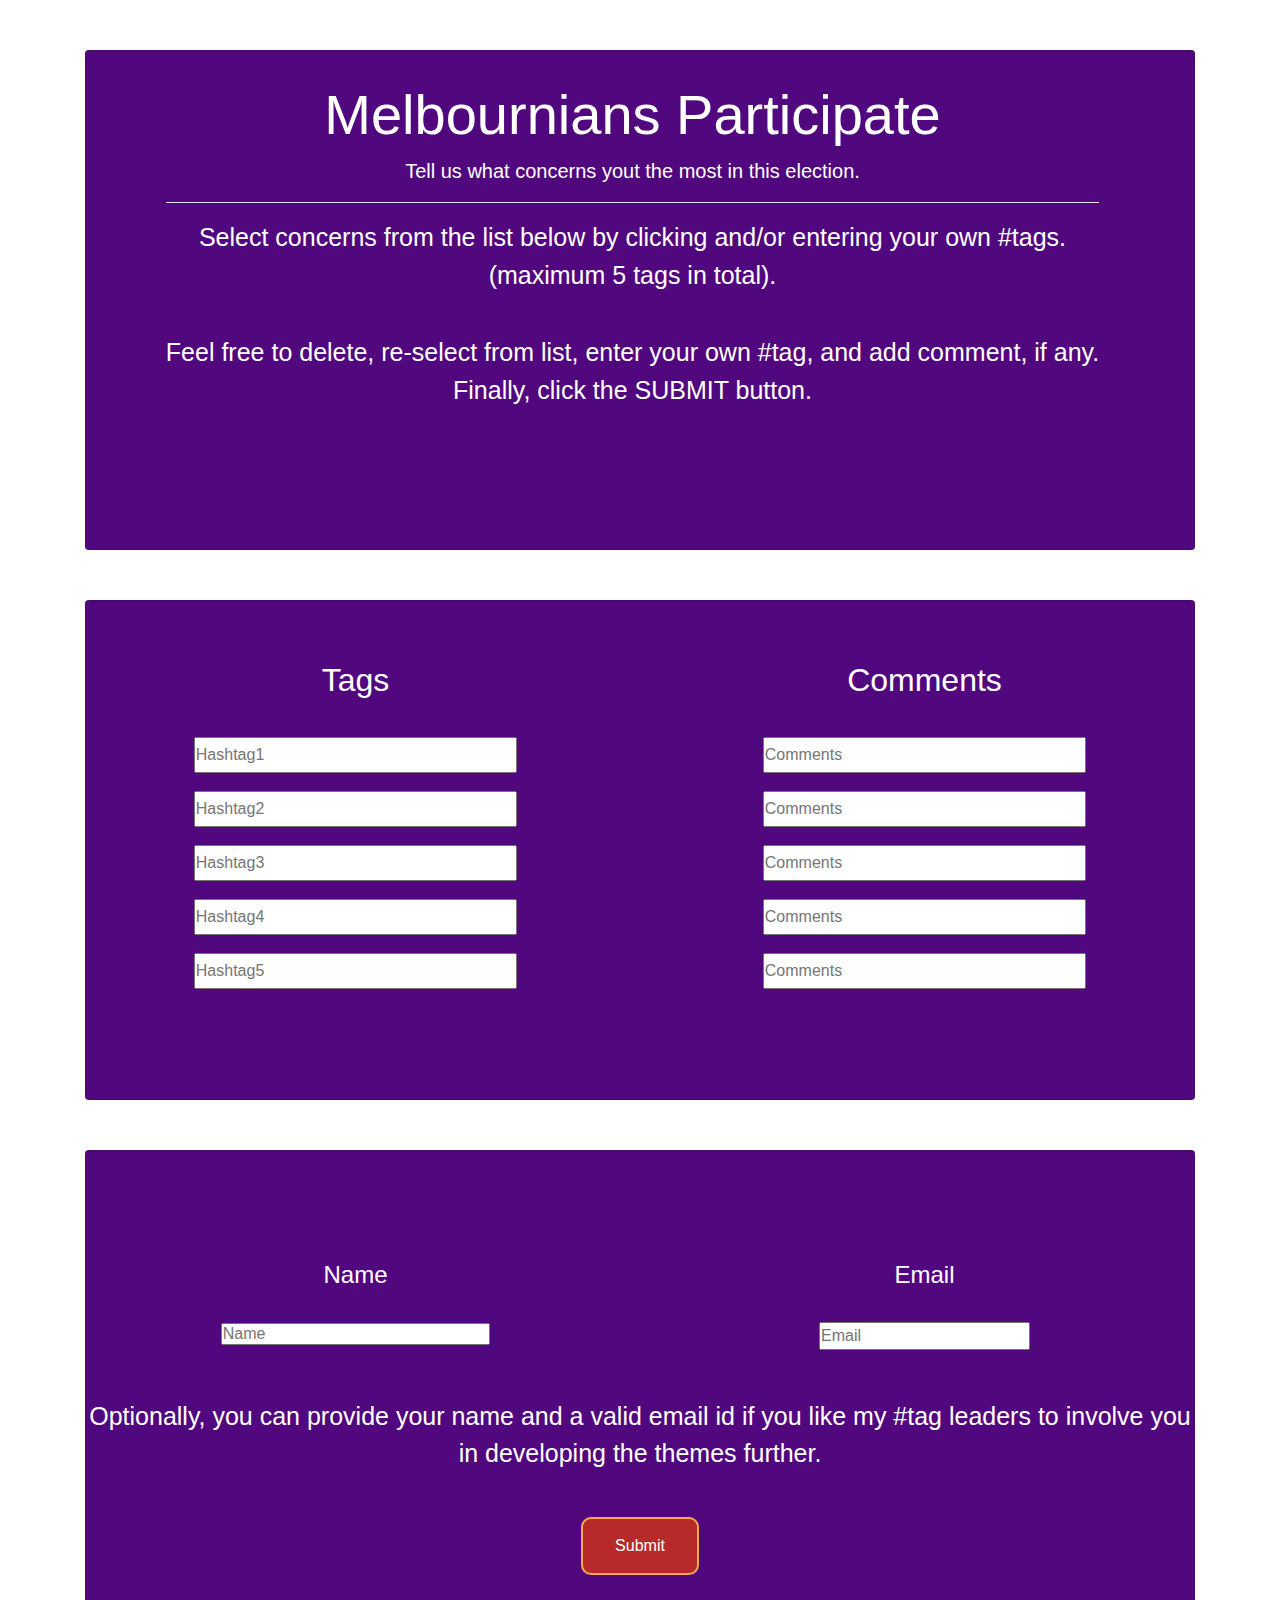
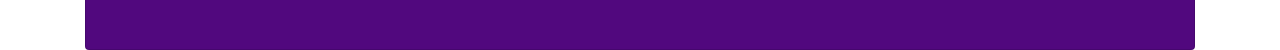
==== Melbourne-3/index.html @ 526737f9 "Merge pull request #10 from TaniyaFaisal/main" ====
<!DOCTYPE html>
<html lang="en">
  <head>
    <meta charset="UTF-8" />
    <meta name="viewport" content="width=device-width, initial-scale=1.0" />
    <link
      rel="stylesheet"
      href="https://stackpath.bootstrapcdn.com/bootstrap/4.3.1/css/bootstrap.min.css"
      integrity="sha384-ggOyR0iXCbMQv3Xipma34MD+dH/1fQ784/j6cY/iJTQUOhcWr7x9JvoRxT2MZw1T"
      crossorigin="anonymous"
    />
    <link rel="stylesheet" href="style.css" />
    <link
      href="https://fonts.googleapis.com/css2?family=Alegreya:ital@1&display=swap"
      rel="stylesheet"
    />
    <link
      href="https://fonts.googleapis.com/css2?family=Cairo:wght@600&display=swap"
      rel="stylesheet"
    />
    <link
      rel="stylesheet"
      href="https://maxcdn.bootstrapcdn.com/bootstrap/4.0.0/css/bootstrap.min.css"
      integrity="sha384-Gn5384xqQ1aoWXA+058RXPxPg6fy4IWvTNh0E263XmFcJlSAwiGgFAW/dAiS6JXm"
      crossorigin="anonymous"
    />
    <script src="https://ajax.googleapis.com/ajax/libs/jquery/3.5.1/jquery.min.js"></script>
    <script
      src="https://stackpath.bootstrapcdn.com/bootstrap/4.3.1/js/bootstrap.min.js"
      integrity="sha384-JjSmVgyd0p3pXB1rRibZUAYoIIy6OrQ6VrjIEaFf/nJGzIxFDsf4x0xIM+B07jRM"
      crossorigin="anonymous"
    ></script>
    <script src="index.js"></script>
    <title>City of Melbourne</title>
  </head>
  <body>
    <div class="container">
      <div class="card tab1">
        <div class="row">
          <div class="col-sm-1"></div>
          <div>
            <h1 class="display-4">Melbournians Participate</h1>
            <p class="lead">
              Tell us what concerns yout the most in this election.
            </p>
            <hr class="my-3" />
            <p>
              Select concerns from the list below by clicking and/or entering
              your own #tags. <br />
              (maximum 5 tags in total).
            </p>
            <br />
            <p>
              Feel free to delete, re-select from list, enter your own #tag, and
              add comment, if any. <br />Finally, click the SUBMIT button.
            </p>
          </div>
        </div>
      </div>
      <div class="card tab1">
        <div class="row tab2">
          <div class="col-sm-6">
            <h2>Tags</h2>
          </div>
          <div class="col-sm-6">
            <h2>Comments</h2>
          </div>
          <div class="col-sm-6">
            <input
              list="tags"
              name="tag1"
              id="tag1"
              class="tagName"
              placeholder="Hashtag1"
            />
          </div>
          <div class="col-sm-6">
            <input type="text" class="comments" placeholder="Comments" />
          </div>
          <div class="col-sm-6">
            <input
              list="tags"
              name="tag2"
              id="tag2"
              class="tagName"
              placeholder="Hashtag2"
            />
          </div>
          <div class="col-sm-6">
            <input type="text" class="comments" placeholder="Comments" />
          </div>
          <div class="col-sm-6">
            <input
              list="tags"
              name="tag3"
              id="tag3"
              class="tagName"
              placeholder="Hashtag3"
            />
          </div>
          <div class="col-sm-6">
            <input type="text" class="comments" placeholder="Comments" />
          </div>
          <div class="col-sm-6">
            <input
              list="tags"
              name="tag4"
              id="tag4"
              class="tagName"
              placeholder="Hashtag4"
            />
          </div>
          <div class="col-sm-6">
            <input type="text" class="comments" placeholder="Comments" />
          </div>
          <div class="col-sm-6">
            <input
              list="tags"
              name="tag5"
              id="tag5"
              class="tagName"
              placeholder="Hashtag5"
            />
          </div>
          <div class="col-sm-6">
            <input type="text" class="comments" placeholder="Comments" />
          </div>

          <datalist id="tags" class="tagList" name="tagList">
            <option value="#MaintainsUrbanBiosphere"></option>
            <option value="#CaptureAndRescueStormWater"></option>
            <option value="#DesignForAndByPeople"></option>
            <option value="#DigitalTransformationOfCouncilBureacrats"></option>
            <option value="#NewAreasOfEmployment"></option>
            <option value="#PropertyPrice"></option>
            <option value="#CovidOutbreakGuardRegulation"></option>
            <option value="#CitizenParticipationInDirectDemocracy"></option>
            <option value="#AffordableCommunityFacilitiesAndServices"></option>
            <option value="#SupportHomeless"></option>
            <option value="#CreativeValue"></option>
            <option value="#E-learningPolicies"></option>
            <option value="#CyclistFriendlyCity"></option>
            <option value="#AffordablePublicTransport"></option>
            <option value="#EnableCitizenEngagementWithNewTechnology"></option>
            <option value="#OpenupGovernmentData"></option>
            <option value="#CityCleanness"></option>
            <option value="#MoreHotspot"></option>
            <option value="#AcknowledgeAboriginalIdentity"></option>
            <option value="#MoreMinorityRights"></option>
          </datalist>
        </div>
      </div>

      <div class="card tab1">
        <form id="form1">
          <div class="row">
            <div class="col-sm-6">
              <center>
                <h4>Name</h4>
                <br />
                <input
                  type="text"
                  id="fname"
                  name="fname"
                  placeholder="Name"
                /><br />
              </center>
            </div>
            <div class="col-sm-6">
              <center>
                <h4>Email</h4>
                <br />
                <input
                  type="text"
                  id="email"
                  name="email"
                  placeholder="Email"
                /><br />
              </center>
            </div>
          </div>

          <div class="row">
            <div class="col-md-12">
              <br />
              <br />
              <p>
                Optionally, you can provide your name and a valid email id if
                you like my #tag leaders to involve you in developing the themes
                further.
              </p>
              <br />
              <button class="button" type="submit" form="form1" value="Submit">
                Submit
              </button>
            </div>
          </div>
        </form>
      </div>
    </div>

    <script>
      $(".tagName").blur(function () {
        var hashTag = $(this).val();
        var tagLength = $(".tagName").length;
        var id = this.id;
        for (var i = 1; i < tagLength + 1; i++) {
          if (id != "tag" + i) {
            var link = $("#tag" + i).val();
            if (hashTag == link && link != "") {
              alert("This #tag is already chosen.");
              $(this).val("");
            }
          }
        }
      });
    </script>
  </body>
</html>
---- Melbourne-3/style.css ----
body{
    align-content:"center";
    background-color:white;
}
h2 
{
    color: white;
}
* 
{
    margin: 0;
    padding:0;
}

.display-4, .lead{
    text-align: center;
}

.my-3{
    background-color: white;
}
.col-sm-6{
    margin-top: 30px;
}
.card.tab1{
    background-color:#51087E; 
    color:white;
    margin-top:50px;
    padding-top: 30px;
    height: 500px;
}

.tagName
{
    height: 150%;
    width: 60%;
}

.comments
{
    height: 150%;
    width: 60%;
}

.button {
    background-color: #b82a2a;
    border-radius: 10px;
    border: 2px solid #F2AA4CFF;
    padding: 20px; 
    color: white;
    padding: 15px 32px;
    text-align: center;
    text-decoration: none;
    display: inline-block;
    font-size: 16px;
    margin: 4px 2px;
    cursor: pointer;
  }

form 
{
    margin-top:50px;
    text-align: center;
}

#fname 
{
    height: 120%;
    width: 50%;
}

.mainHeading
{
    margin-top: 50px; 
    font-family: 'Alegreya', serif;
   font-size: 400%;   
}
p
{
    font-size: 25px;
}


h4
{
    color: #000000;
    font-family: 'Cairo', sans-serif;
    font-size: 250%;
}

.row{
    text-align: center;

}
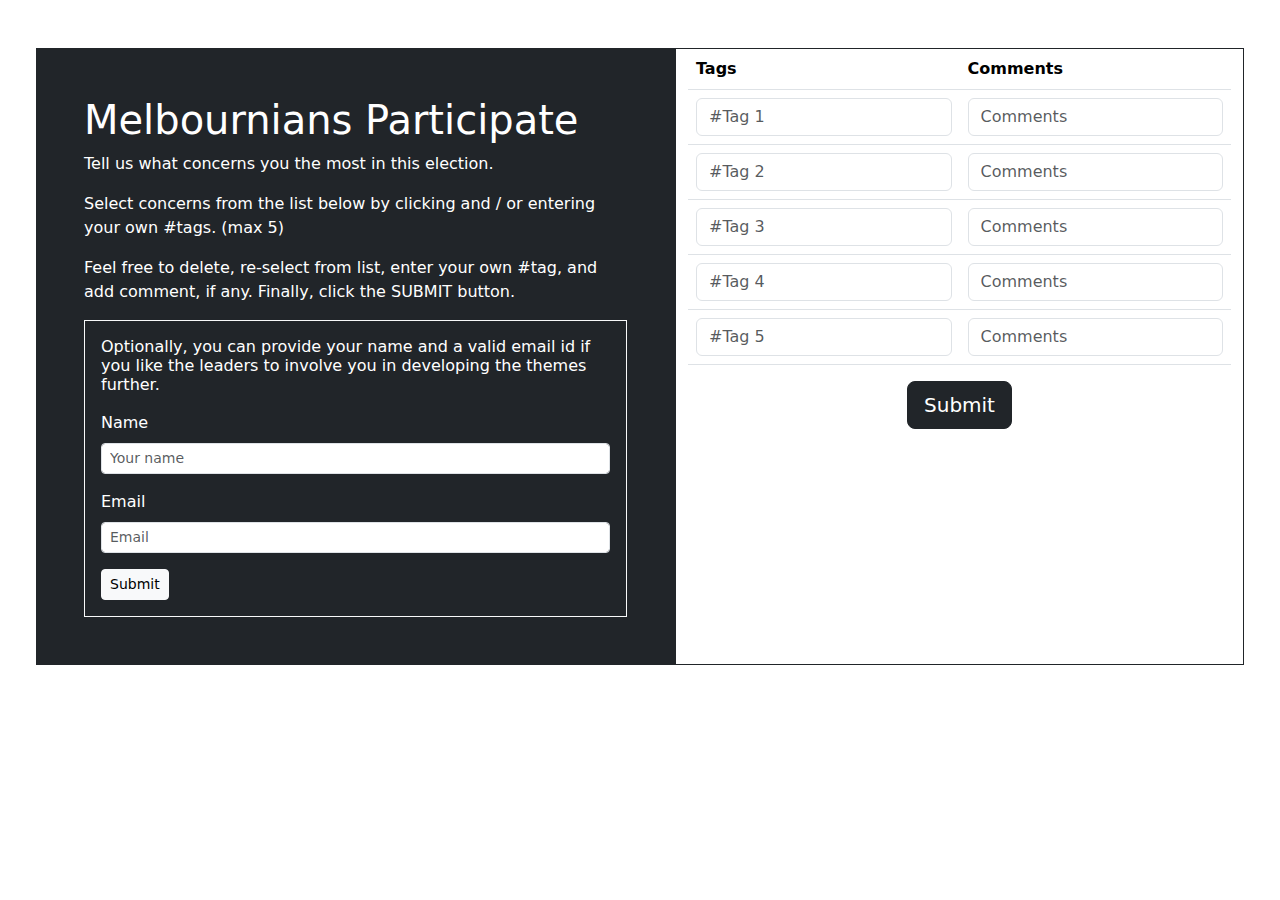
==== commit d59bcee7: "commit" ====
--- a/Melbourne-3/index.html
+++ b/Melbourne-3/index.html
@@ -1,219 +1,131 @@
 <!DOCTYPE html>
 <html lang="en">
-  <head>
-    <meta charset="UTF-8" />
-    <meta name="viewport" content="width=device-width, initial-scale=1.0" />
-    <link
-      rel="stylesheet"
-      href="https://stackpath.bootstrapcdn.com/bootstrap/4.3.1/css/bootstrap.min.css"
-      integrity="sha384-ggOyR0iXCbMQv3Xipma34MD+dH/1fQ784/j6cY/iJTQUOhcWr7x9JvoRxT2MZw1T"
-      crossorigin="anonymous"
-    />
-    <link rel="stylesheet" href="style.css" />
-    <link
-      href="https://fonts.googleapis.com/css2?family=Alegreya:ital@1&display=swap"
-      rel="stylesheet"
-    />
-    <link
-      href="https://fonts.googleapis.com/css2?family=Cairo:wght@600&display=swap"
-      rel="stylesheet"
-    />
-    <link
-      rel="stylesheet"
-      href="https://maxcdn.bootstrapcdn.com/bootstrap/4.0.0/css/bootstrap.min.css"
-      integrity="sha384-Gn5384xqQ1aoWXA+058RXPxPg6fy4IWvTNh0E263XmFcJlSAwiGgFAW/dAiS6JXm"
-      crossorigin="anonymous"
-    />
-    <script src="https://ajax.googleapis.com/ajax/libs/jquery/3.5.1/jquery.min.js"></script>
-    <script
-      src="https://stackpath.bootstrapcdn.com/bootstrap/4.3.1/js/bootstrap.min.js"
-      integrity="sha384-JjSmVgyd0p3pXB1rRibZUAYoIIy6OrQ6VrjIEaFf/nJGzIxFDsf4x0xIM+B07jRM"
-      crossorigin="anonymous"
-    ></script>
-    <script src="index.js"></script>
-    <title>City of Melbourne</title>
-  </head>
-  <body>
-    <div class="container">
-      <div class="card tab1">
-        <div class="row">
-          <div class="col-sm-1"></div>
-          <div>
-            <h1 class="display-4">Melbournians Participate</h1>
-            <p class="lead">
-              Tell us what concerns yout the most in this election.
-            </p>
-            <hr class="my-3" />
-            <p>
-              Select concerns from the list below by clicking and/or entering
-              your own #tags. <br />
-              (maximum 5 tags in total).
-            </p>
-            <br />
-            <p>
-              Feel free to delete, re-select from list, enter your own #tag, and
-              add comment, if any. <br />Finally, click the SUBMIT button.
-            </p>
-          </div>
+    <head>
+        <title>City of Melbourne</title>
+        <meta charset="utf-8">
+        <meta name="viewport" content="width=device-width, initial-scale=1">
+        <link rel="stylesheet" href="https://cdn.jsdelivr.net/npm/bootstrap@5.1.3/dist/css/bootstrap.min.css">
+        <script src="https://cdn.jsdelivr.net/npm/bootstrap@5.1.3/dist/js/bootstrap.bundle.min.js"></script>
+        <script src="https://code.jquery.com/jquery-3.6.0.min.js"></script>
+        <style>
+            body {
+                user-select: none;
+            }
+        </style>
+    </head>
+    <body>
+        <div class="row p-5">
+            <div class="col p-5 bg-dark text-white container">
+                <div>
+                    <h1>Melbournians Participate</h1>
+                    <p>Tell us what concerns you the most in this election.</p>
+                    <p>Select concerns from the list below by clicking and / or entering your own #tags. (max 5)</p>
+                    <p>Feel free to delete, re-select from list, enter your own #tag, and add comment, if any. Finally, click the SUBMIT button.</p>
+                </div>
+                <form class="border border-light p-3" action="javascript:void()">
+                    <h6 class="mb-3">Optionally, you can provide your name and a valid email id if you like the leaders to involve you in developing the themes further.</h6>
+                    <div class="form-group mb-3 text-dark">
+                        <label for="name" class="form-label text-white">Name</label>
+                        <input class="form-control form-control-sm" id="name" name="name" placeholder="Your name" type="text">
+                    </div>
+                    <div class="form-group mb-3 text-dark">
+                        <label for="email" class="form-label text-white">Email</label>
+                        <input class="form-control form-control-sm" id="email" name="email" placeholder="Email" type="Your email">
+                    </div>
+                    <input type="submit" class="btn btn-sm btn-light">
+                </form>
+            </div>
+            <div class="col border border-dark container">
+                <table class="table">
+                    <thead>
+                        <tr>
+                            <th>Tags</th>
+                            <th>Comments</th>
+                        </tr>
+                    </thead>
+                    <tbody>
+                        <tr>
+                            <td>
+                                <input class="form-control" list="tags" id="tag1" name="tag1" class="tagName" placeholder="#Tag 1">
+                            </td>
+                            <td>
+                                <input class="form-control" placeholder="Comments">
+                            </td>
+                        </tr>
+                        <tr>
+                            <td>
+                                <input class="form-control" list="tags" id="tag2" name="tag2" class="tagName" placeholder="#Tag 2">
+                            </td>
+                            <td>
+                                <input class="form-control" placeholder="Comments">
+                            </td>
+                        </tr>
+                        <tr>
+                            <td>
+                                <input class="form-control" list="tags" id="tag3" name="tag3" class="tagName" placeholder="#Tag 3">
+                            </td>
+                            <td>
+                                <input class="form-control" placeholder="Comments">
+                            </td>
+                        </tr>
+                        <tr>
+                            <td>
+                                <input class="form-control" list="tags" id="tag4" name="tag4" class="tagName" placeholder="#Tag 4">
+                            </td>
+                            <td>
+                                <input class="form-control" placeholder="Comments">
+                            </td>
+                        </tr>
+                        <tr>
+                            <td>
+                                <input class="form-control" list="tags" id="tag5" name="tag5" class="tagName" placeholder="#Tag 5">
+                            </td>
+                            <td>
+                                <input class="form-control" placeholder="Comments">
+                            </td>
+                        </tr>
+                    </tbody>
+                </table>
+                <datalist id="tags" class="tagList" name="tagList">
+                    <option value="#MaintainsUrbanBiosphere"></option>
+                    <option value="#CaptureAndRescueStormWater"></option>
+                    <option value="#DesignForAndByPeople"></option>
+                    <option value="#DigitalTransformationOfCouncilBureacrats"></option>
+                    <option value="#NewAreasOfEmployment"></option>
+                    <option value="#PropertyPrice"></option>
+                    <option value="#CovidOutbreakGuardRegulation"></option>
+                    <option value="#CitizenParticipationInDirectDemocracy"></option>
+                    <option value="#AffordableCommunityFacilitiesAndServices"></option>
+                    <option value="#SupportHomeless"></option>
+                    <option value="#CreativeValue"></option>
+                    <option value="#E-learningPolicies"></option>
+                    <option value="#CyclistFriendlyCity"></option>
+                    <option value="#AffordablePublicTransport"></option>
+                    <option value="#EnableCitizenEngagementWithNewTechnology"></option>
+                    <option value="#OpenupGovernmentData"></option>
+                    <option value="#CityCleanness"></option>
+                    <option value="#MoreHotspot"></option>
+                    <option value="#AcknowledgeAboriginalIdentity"></option>
+                    <option value="#MoreMinorityRights"></option>
+                </datalist>
+                <div style="display: flex; justify-content: center; align-items: center;"><button class="btn btn-lg btn-dark">Submit</button></div>
+            </div>
         </div>
-      </div>
-      <div class="card tab1">
-        <div class="row tab2">
-          <div class="col-sm-6">
-            <h2>Tags</h2>
-          </div>
-          <div class="col-sm-6">
-            <h2>Comments</h2>
-          </div>
-          <div class="col-sm-6">
-            <input
-              list="tags"
-              name="tag1"
-              id="tag1"
-              class="tagName"
-              placeholder="Hashtag1"
-            />
-          </div>
-          <div class="col-sm-6">
-            <input type="text" class="comments" placeholder="Comments" />
-          </div>
-          <div class="col-sm-6">
-            <input
-              list="tags"
-              name="tag2"
-              id="tag2"
-              class="tagName"
-              placeholder="Hashtag2"
-            />
-          </div>
-          <div class="col-sm-6">
-            <input type="text" class="comments" placeholder="Comments" />
-          </div>
-          <div class="col-sm-6">
-            <input
-              list="tags"
-              name="tag3"
-              id="tag3"
-              class="tagName"
-              placeholder="Hashtag3"
-            />
-          </div>
-          <div class="col-sm-6">
-            <input type="text" class="comments" placeholder="Comments" />
-          </div>
-          <div class="col-sm-6">
-            <input
-              list="tags"
-              name="tag4"
-              id="tag4"
-              class="tagName"
-              placeholder="Hashtag4"
-            />
-          </div>
-          <div class="col-sm-6">
-            <input type="text" class="comments" placeholder="Comments" />
-          </div>
-          <div class="col-sm-6">
-            <input
-              list="tags"
-              name="tag5"
-              id="tag5"
-              class="tagName"
-              placeholder="Hashtag5"
-            />
-          </div>
-          <div class="col-sm-6">
-            <input type="text" class="comments" placeholder="Comments" />
-          </div>
-
-          <datalist id="tags" class="tagList" name="tagList">
-            <option value="#MaintainsUrbanBiosphere"></option>
-            <option value="#CaptureAndRescueStormWater"></option>
-            <option value="#DesignForAndByPeople"></option>
-            <option value="#DigitalTransformationOfCouncilBureacrats"></option>
-            <option value="#NewAreasOfEmployment"></option>
-            <option value="#PropertyPrice"></option>
-            <option value="#CovidOutbreakGuardRegulation"></option>
-            <option value="#CitizenParticipationInDirectDemocracy"></option>
-            <option value="#AffordableCommunityFacilitiesAndServices"></option>
-            <option value="#SupportHomeless"></option>
-            <option value="#CreativeValue"></option>
-            <option value="#E-learningPolicies"></option>
-            <option value="#CyclistFriendlyCity"></option>
-            <option value="#AffordablePublicTransport"></option>
-            <option value="#EnableCitizenEngagementWithNewTechnology"></option>
-            <option value="#OpenupGovernmentData"></option>
-            <option value="#CityCleanness"></option>
-            <option value="#MoreHotspot"></option>
-            <option value="#AcknowledgeAboriginalIdentity"></option>
-            <option value="#MoreMinorityRights"></option>
-          </datalist>
-        </div>
-      </div>
-
-      <div class="card tab1">
-        <form id="form1">
-          <div class="row">
-            <div class="col-sm-6">
-              <center>
-                <h4>Name</h4>
-                <br />
-                <input
-                  type="text"
-                  id="fname"
-                  name="fname"
-                  placeholder="Name"
-                /><br />
-              </center>
-            </div>
-            <div class="col-sm-6">
-              <center>
-                <h4>Email</h4>
-                <br />
-                <input
-                  type="text"
-                  id="email"
-                  name="email"
-                  placeholder="Email"
-                /><br />
-              </center>
-            </div>
-          </div>
-
-          <div class="row">
-            <div class="col-md-12">
-              <br />
-              <br />
-              <p>
-                Optionally, you can provide your name and a valid email id if
-                you like my #tag leaders to involve you in developing the themes
-                further.
-              </p>
-              <br />
-              <button class="button" type="submit" form="form1" value="Submit">
-                Submit
-              </button>
-            </div>
-          </div>
-        </form>
-      </div>
-    </div>
-
-    <script>
-      $(".tagName").blur(function () {
-        var hashTag = $(this).val();
-        var tagLength = $(".tagName").length;
-        var id = this.id;
-        for (var i = 1; i < tagLength + 1; i++) {
-          if (id != "tag" + i) {
-            var link = $("#tag" + i).val();
-            if (hashTag == link && link != "") {
-              alert("This #tag is already chosen.");
-              $(this).val("");
-            }
-          }
-        }
-      });
-    </script>
-  </body>
-</html>
+        <script>
+            $(".tagName").blur(function () {
+                var hashTag = $(this).val();
+                var tagLength = $(".tagName").length;
+                var id = this.id;
+                for (var i = 1; i < tagLength + 1; i++) {
+                    if (id != "tag" + i) {
+                        var link = $("#tag" + i).val();
+                        if (hashTag == link && link != "") {
+                        alert("This #tag is already chosen.");
+                        $(this).val("");
+                        }
+                    }
+                }
+            });
+        </script>
+    </body>
+</html>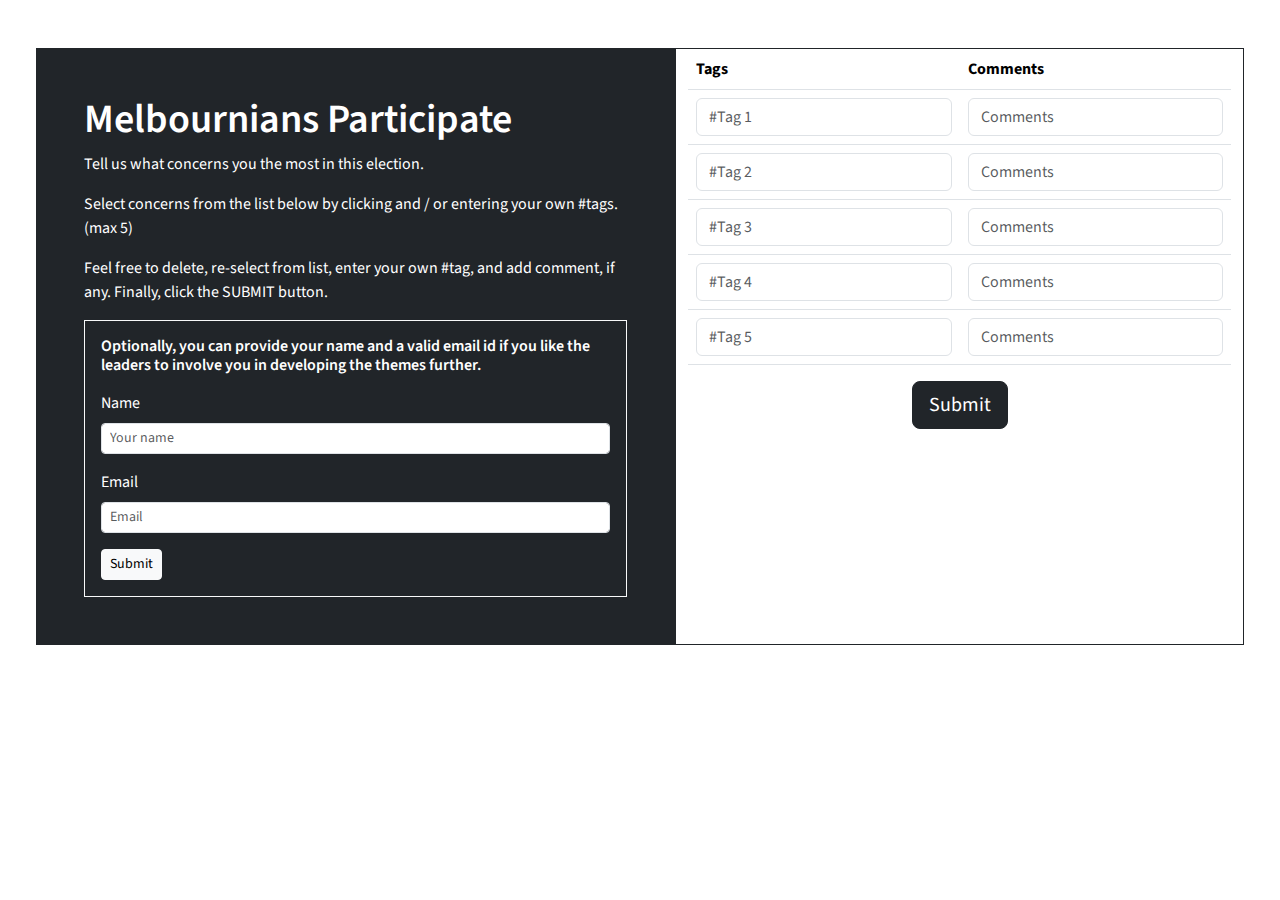
==== commit f4aaf4f5: "commit" ====
--- a/Melbourne-3/index.html
+++ b/Melbourne-3/index.html
@@ -8,8 +8,15 @@
         <script src="https://cdn.jsdelivr.net/npm/bootstrap@5.1.3/dist/js/bootstrap.bundle.min.js"></script>
         <script src="https://code.jquery.com/jquery-3.6.0.min.js"></script>
         <style>
+            @import url('https://fonts.googleapis.com/css2?family=Source+Sans+Pro:wght@400;600&display=swap');
             body {
                 user-select: none;
+                font-family: 'Source Sans Pro', sans-serif;
+                font-weight: 400;
+            }
+            h1, h2, h3, h4, h5, h6, b {
+                font-family: 'Source Sans Pro', sans-serif;
+                font-weight: 600;
             }
         </style>
     </head>
